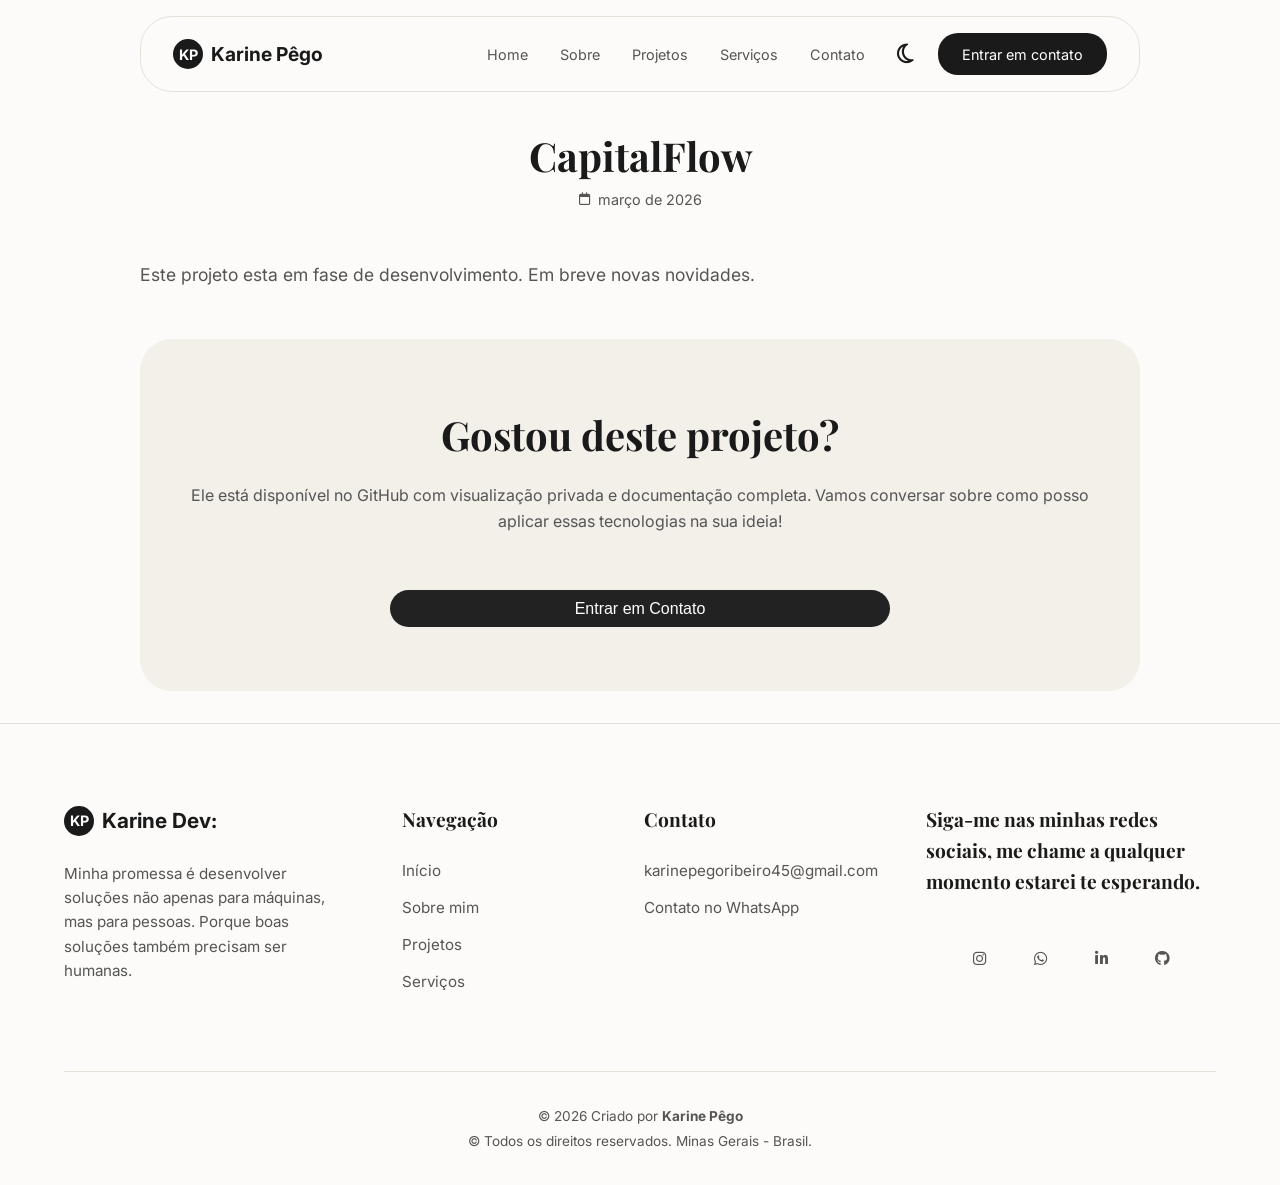
==== capitalflow.html @ c800125c "infos para os projetos em andamento." ====
<!DOCTYPE html>
<html lang="pt-BR">
<head>
    <meta charset="UTF-8">
    <meta name="viewport" content="width=device-width, initial-scale=1.0">
    <title>CapitalFlow | Karine Pêgo</title>
    <link rel="icon" type="image/svg+xml" href="imagens/kp.svg">
    <link rel="stylesheet" href="estilos/style.css">
    <link rel="stylesheet" href="estilos/projeto.css">
    <link href="https://fonts.googleapis.com/css2?family=Playfair+Display:wght@500;700&family=Inter:wght@400;500&display=swap" rel="stylesheet">
    <link rel="stylesheet" href="https://cdnjs.cloudflare.com/ajax/libs/font-awesome/6.4.0/css/all.min.css">
</head>
<body>

    <header>
        <div class="header-container">
            <div class="logo">
                <div class="logo-icon">KP</div>
                <span>Karine Pêgo</span>
            </div>
            
            <!-- Botão do menu hambúrguer (Visível apenas no celular) -->
            <button class="mobile-btn" id="mobile-btn" aria-label="Abrir menu">
                <i class="fa-solid fa-bars"></i>
            </button>

            <!-- Agrupa tudo que vai ficar escondido no celular -->
            <div class="nav-wrapper" id="nav-wrapper">
                <nav>
                    <a href="index.html">Home</a>
                    <a href="#sobre-mim">Sobre</a>
                    <a href="#projetos">Projetos</a>
                    <a href="#servicos">Serviços</a>
                    <a href="#contato">Contato</a>
                </nav>
                <div class="header-actions">
                    <button id="theme-toggle" aria-label="Alternar Modo Escuro">
                        <i class="fa-regular fa-moon"></i>
                    </button>
                    <a href="#contato" class="btn-primary">Entrar em contato</a>
                </div>
            </div>
        </div>
    </header>

    <main class="project-page">

        <section class="text-project" >
            <h2>CapitalFlow</h2>

            <div class="project-date">
                <i class="fa-regular fa-calendar" style="color: var(--text-secondary); font-size: 0.80rem;"></i>
                <!-- Escreva a data normal e coloque a data invertida (Ano-Mês-Dia) no datetime -->
                <time id="dynamic-date" datetime="2026-03-20">março de 2026</time>
            </div>

            <p>
                Este projeto esta em fase de desenvolvimento. Em breve novas novidades.
            </p>
        </section>

        <!-- 
        CONTEÚDO DO PROJETO
        <div class="project-header">
            <div class="tech-tags">
                <span class="tech-tag"><i class="fa-brands fa-html5"></i> HTML</span>
                <span class="tech-tag"><i class="fa-brands fa-css3-alt"></i> CSS</span>
                <span class="tech-tag"><i class="fa-brands fa-js"></i> JavaScript</span>
                <span class="tech-tag"><i class="fa-brands fa-php"></i> PHP</span>
                <span class="tech-tag"><i class="fa-solid fa-database"></i> SQL</span>
            </div>
        </div>
        -->

        <!-- 
        Carrossel Automático e Interativo
        <div class="custom-carousel">
            <div class="project-track">
                <img src="imagens/projetos/psy/psy.png" class="project-slide" alt="Tela inicial">
                <img src="imagens/projetos/psy/psyhome.png" class="project-slide" alt="Dashboard">
                <img src="imagens/projetos/psy/psyespera.png" class="project-slide" alt="Tela de espera">
                <img src="imagens/projetos/psy/psyhis.png" class="project-slide" alt="Histórico">
                <img src="imagens/projetos/psy/psyrel.png" class="project-slide" alt="Relatórios">
                <img src="imagens/projetos/psy/psydocs.png" class="project-slide" alt="Documentos">
            </div>
            
            <button class="carousel-btn prev-btn" aria-label="Foto anterior"><i class="fa-solid fa-angle-left"></i></button>
            <button class="carousel-btn next-btn" aria-label="Próxima foto"><i class="fa-solid fa-angle-right"></i></button>
         -->
        
    <!-- 
         Barrinhas indicadoras na parte inferior 
            <div class="carousel-indicators">
                <div class="indicator active" data-index="0"></div>
                <div class="indicator" data-index="1"></div>
                <div class="indicator" data-index="2"></div>
                <div class="indicator" data-index="3"></div>
                <div class="indicator" data-index="4"></div>
                <div class="indicator" data-index="5"></div>
            </div>
        </div>

        <div class="project-content">            
            <h3>Bibliotecas Utilizadas:</h3>
            <p>Hydrahon, Chart.js, PHPWord.</p>
        </div>
    -->
        <section class="contact-section" id="contato">
            <div class="contact-content">
                <h2>Gostou deste projeto?</h2>
                <p>Ele está disponível no GitHub com visualização privada e documentação completa. Vamos conversar sobre como posso aplicar essas tecnologias na sua ideia!</p>
                <button class="btn-primary dark whatsapp-btn contato-btn">Entrar em Contato</button>
            </div>
        </section>
    </main>
    


    <footer>
        <div class="footer-grid">
            <div class="footer-col brand-col">
                <div class="logo">
                    <div class="logo-icon">KP</div>
                    <span>Karine Dev:</span>
                </div>
                <p class="footer-bio">
                Minha promessa é desenvolver soluções não apenas para máquinas, mas para pessoas. Porque boas soluções também precisam ser humanas.
                </p>
            </div>

            <div class="footer-col">
                <h4>Navegação</h4>
                <a href="index.html">Início</a>
                <a href="index.html#sobre-mim">Sobre mim</a>
                <a href="index.html#projetos">Projetos</a>
                <a href="index.html#servicos">Serviços</a>
            </div>

            <div class="footer-col">
                <h4>Contato</h4>
                <a href="mailto:karinepegoribeiro45@gmail.com">karinepegoribeiro45@gmail.com</a>
                <a href="https://wa.me/5533987287830" target="_blank">Contato no WhatsApp</a>
                <span class="footer-info"> </span>
            </div>

            <div class="footer-col">
                <h4>Siga-me nas minhas redes sociais, me chame a qualquer momento estarei te esperando.</h4>

                <section>
                    <div class="hero-actions">
                        <div class="social-links">
                            <a href="https://www.instagram.com/karine_pego/" target="_blank">
                                <i class="fa-brands fa-instagram"></i>
                            </a>
                            <a href="https://wa.me/553387287830?text=Ol%C3%A1,%20tudo%20bem?%20Eu%20encontrei%20o%20seu%20portif%C3%B3lio." target="_blank">
                                <i class="fa-brands fa-whatsapp"></i>
                            </a>
                            <a href="https://www.linkedin.com/in/karine-pego-ribeiro/" target="_blank">
                                <i class="fa-brands fa-linkedin-in"></i>
                            </a>
                            <a href="https://github.com/Karinepego" target="_blank">
                                <i class="fa-brands fa-github"></i>
                            </a>
                        </div>
                    </div>
                </section>
            </div>
        </div>

        <div class="footer-bottom">
            <p>© 2026 Criado por <b>Karine Pêgo</b></p>
            <p>© Todos os direitos reservados. Minas Gerais - Brasil.</p>
        </div>
    </footer>

    <script src="script.js"></script>
</body>
</html>
---- estilos/style.css ----
/* Variáveis e Reset */
:root {
    --bg-color: #fcfbf9;
    --header-bg: rgba(252, 251, 249, 0.85);
    --surface-color: #f3efe9;
    --text-primary: #1a1a1a;
    --text-secondary: #555555;
    --border-color: #e5e0d8;
    --card-text: #ffffff;
    --font-heading: 'Playfair Display', serif;
    --font-body: 'Inter', sans-serif;
}

/* Variáveis para o Modo Escuro */
body.dark-mode {
    --bg-color: #121212;
    --header-bg: rgba(18, 18, 18, 0.85);
    --surface-color: #1e1e1e;
    --text-primary: #f5f5f5;
    --text-secondary: #aaaaaa;
    --border-color: #333333;
}

html {
    scroll-padding-top: 10rem; 
    scroll-behavior: smooth; 
}

* {
    margin: 0;
    padding: 0;
    box-sizing: border-box;
}

body {
    font-family: var(--font-body);
    background-color: var(--bg-color);
    color: var(--text-primary);
    line-height: 1.6;
    transition: background-color 0.3s ease, color 0.3s ease;
}

a {
    text-decoration: none;
    color: inherit;
}

h1, h2, h3, h4 {
    font-family: var(--font-heading);
}

/* Header */
header {
    position: sticky;
    top: 1rem;
    z-index: 800;
    padding: 0 1%;
}

.header-container {
    display: flex;
    align-items: center;
    justify-content: space-between;
    border: 1px solid var(--border-color);
    border-radius: 2rem;
    padding: 1rem 2rem;
    max-width: 1400px;
    margin: 0 auto;
    background-color: var(--header-bg);
    backdrop-filter: blur(8px);
    -webkit-backdrop-filter: blur(8px);
    width: 1000px;
}

.logo {
    display: flex;
    align-items: center;
    gap: 0.5rem;
    font-weight: 700;
    font-size: 1.2rem;
}

.logo-icon {
    background: var(--text-primary);
    color: var(--bg-color);
    width: 30px;
    height: 30px;
    border-radius: 50%;
    display: flex;
    align-items: center;
    justify-content: center;
    font-size: 0.9rem;
}

nav {
    display: flex;
    gap: 2rem;
}

nav a {
    font-size: 0.9rem;
    color: var(--text-secondary);
    transition: color 0.2s;
}

nav a:hover {
    color: var(--text-primary);
}

.header-actions {
    display: flex;
    align-items: center;
    gap: 1.5rem;
}

#theme-toggle {
    background: none;
    border: none;
    cursor: pointer;
    font-size: 1.4rem;
    color: var(--text-primary);
    display: flex;
    align-items: center;
    justify-content: center;
    transition: transform 0.2s ease;
}

#theme-toggle:hover {
    transform: scale(1.1);
}

.btn-primary {
    background: #1a1a1a;
    color: #fff;
    padding: 0.6rem 1.5rem;
    border-radius: 20px;
    font-size: 0.9rem;
    border: none;
    cursor: pointer;
}

body.dark-mode .btn-primary {
    background: #f5f5f5;
    color: #121212;
}

.btn-primary.dark {
    background: #222;
    color: #fff;
}

/* Main Content */
main {
    max-width: 1200px;
    margin: 0 auto;
    padding: 2rem 5%;
}

/* Hero Section */
.hero-container {
    background-color: var(--surface-color);
    border-radius: 2rem;
    padding: 3rem;
    margin-bottom: 4rem;
    margin-top: 3rem;
}

.hero-content {
    display: flex;
    gap: 3rem;
    align-items: center;
}

.hero-image {
    flex: 1;
}

.hero-image-button {
    display: block;
    width: 100%;
    max-width: 400px;
    aspect-ratio: 1 / 1;
    margin: 0 auto;
    padding: 0;
    border: 0;
    border-radius: 1.5rem;
    background: transparent;
    cursor: zoom-in;
    overflow: hidden;
}

.hero-image-button:focus-visible {
    outline: 3px solid var(--text-primary);
    outline-offset: 4px;
}

.hero-image img {
    width: 100%;
    height: 100%;
    object-fit: cover; 
    object-position: center top; 
    border-radius: 1.5rem;
    transform: scale(1.2); 
    transform-origin: center top;
    transition: transform 0.5s ease; 
}

.hero-image-button:hover img {
    transform: scale(1.3);
}

.image-modal {
    position: fixed;
    inset: 0;
    z-index: 1000;
    width: 100%;
    height: 100%;
    max-width: none;
    max-height: none;
    border: 0;
    display: none;
    align-items: center;
    justify-content: center;
    padding: 2rem;
    background: rgba(0, 0, 0, 0.82);
}

.image-modal[open] {
    display: flex;
}

.image-modal-content {
    position: relative;
    max-width: min(900px, 100%);
    max-height: 100%;
}

.image-modal-content img {
    display: block;
    max-width: 100%;
    max-height: calc(100vh - 4rem);
    border-radius: 1rem;
    object-fit: contain;
}

.image-modal-close {
    position: absolute;
    top: -1rem;
    right: -1rem;
    z-index: 1;
    width: 2.5rem;
    height: 2.5rem;
    border: 0;
    border-radius: 50%;
    background: #ffffff;
    color: #111111;
    cursor: pointer;
    font-size: 1.8rem;
    line-height: 1;
}

.sr-only {
    position: absolute;
    width: 1px;
    height: 1px;
    padding: 0;
    margin: -1px;
    overflow: hidden;
    clip: rect(0, 0, 0, 0);
    white-space: nowrap;
    border: 0;
}

.hero-text {
    flex: 1;
}

.hero-text h1 {
    font-size: 3.5rem;
    line-height: 1.1;
    margin-bottom: 1.5rem;
}

.hero-text p {
    color: var(--text-secondary);
    margin-bottom: 2rem;
}

.hero-actions {
    display: flex;
    flex-direction: column-reverse; 
    align-items: center;
    width: 100%;
    gap: 1.5rem;
}

.hero-actions .btn-primary {
    display: block; 
    width: 100%;
    text-align: center;
    padding: 0.8rem 1.5rem;
    font-size: 1.05rem;
}

.hero-actions .social-links {
    display: flex;
    justify-content: center;
    width: 100%;
    margin-bottom: 0.5rem; 
}

.social-links {
    display: flex;
    gap: 1rem;
    align-items: center;
}

.social-links a {
    display: inline-flex;
    align-items: center;
    justify-content: center;
    width: 45px;
    height: 45px;
    border-radius: 50%;
    color: var(--text-primary); 
    font-size: 1.2rem;
    border: 1px solid transparent;
    transition: border-color 0.3s ease, transform 0.2s ease;
}

.social-links a:hover {
    border-color: var(--text-primary); 
    transform: scale(1.05);
}

/* Intro Section */
.intro {
    text-align: center;
    max-width: 800px;
    margin: 0 auto 5rem auto;
}

.intro h2 {
    font-size: 2rem;
    margin-bottom: 1.5rem;
}

.intro p {
    color: var(--text-secondary);
}

/* Container para agrupar as habilidades e o carrossel */
.skills-section {
    width: 100%;
    margin-bottom: 7rem; 
}

.testimonials {
    margin-bottom: 5rem;
}

.testimonials-header {
    text-align: left;
    margin-bottom: 3rem;
}

.featured-header {
    display: flex;
    justify-content: space-between;
    align-items: center;
    margin-bottom: 2rem;
}

.featured-header h2 {
    font-size: 2rem;
}

.testimonials-header h2 {
    font-size: 2rem;
    margin-bottom: 0.5rem;
}

.testimonials-header p {
    color: var(--text-secondary);
}

/* Grade de Serviços ajustada para Flexbox */
.testimonials-grid {
    display: flex; 
    flex-wrap: wrap; 
    justify-content: center; 
    gap: 2rem;
}

.testimonial-card {
    background-color: var(--surface-color);
    border: 1px solid var(--border-color);
    border-radius: 2rem;
    padding: 2.5rem;
    display: flex;
    flex-direction: column;
    justify-content: space-between;
    transition: transform 0.3s ease;
    
    flex: 1 1 300px; 
    max-width: calc(33.333% - 1.34rem); 
}

.testimonial-card:hover {
    transform: translateY(-5px);
}

.testimonial-card p {
    font-size: 1rem;
    color: var(--text-secondary);
    margin-bottom: 2rem;
    flex-grow: 1;
    line-height: 1.6;
}

.client-name {
    font-weight: 600;
    font-size: 1.1rem;
    color: var(--text-primary);
    font-family: var(--font-heading);
    margin-bottom: 1rem;
}

/* Featured Articles */
.view-all {
    color: var(--text-secondary);
    font-size: 0.9rem;
}

.articles-grid {
    display: grid;
    grid-template-columns: repeat(auto-fit, minmax(300px, 1fr));
    gap: 2rem;
    margin-bottom: 5rem;
}

/* Cards */
.card {
    position: relative;
    height: 350px;
    border-radius: 1.5rem;
    overflow: hidden;
    background-size: cover;
    background-position: center;
    display: flex;
    flex-direction: column;
    justify-content: space-between;
    padding: 1.5rem;
    color: var(--card-text);
}


.card-overlay {
    position: absolute;
    left: 0;
    right: 0;
    bottom: 0;
    height: 45%;
    background: linear-gradient(
        to top,
        rgba(0, 0, 0, 0.8) 0%,
        rgba(0, 0, 0, 0) 100%
    );
    z-index: 1;
}

.card-top, .card-bottom {
    position: relative;
    z-index: 2;
}

.card-top {
    display: flex;
    justify-content: space-between;
    align-items: center;
}

.tag {
    padding: 0.3rem 0.8rem;
    border-radius: 12px;
    font-size: 0.75rem;
    font-weight: 500;
}

.tag-orange { background: rgba(255, 150, 100, 0.9); }

.date {
    font-size: 0.8rem;
    opacity: 0.9;
}

.number {
    font-weight: 600;
    font-size: 0.8rem;
    opacity: 0.7;
    display: block;
    margin-bottom: 0.5rem;
}

.title-row {
    display: flex;
    justify-content: space-between;
    align-items: flex-end;
    gap: 1rem;
}

.title-row h3 {
    font-size: 1.3rem;
    line-height: 1.2;
}

.icon-btn {
    width: 35px;
    height: 35px;
    border-radius: 50%;
    border: none;
    background: rgba(255, 255, 255, 0.9);
    color: #000;
    cursor: pointer;
    font-size: 1.2rem;
    flex-shrink: 0;
}

/* Contact Section */
.contact-content {
    background-color: var(--surface-color);
    border-radius: 2rem;
    padding: 4rem 2rem;
    text-align: center;
}

.contact-content h2 {
    font-size: 2.5rem;
    margin-bottom: 1rem;
}

.contact-content p {
    color: var(--text-secondary);
    margin-bottom: 2rem;
}

.contact-form button {
    margin-top: 1rem;
    padding: 1rem;
    font-size: 1rem;
    border-radius: 2rem;
    width: 55%;
}

/* FOOTER (Rodapé) */

footer {
    border-top: 1px solid var(--border-color);
    padding: 5rem 5% 2rem; 
    max-width: 1400px; 
    margin: 0 auto;
}

.footer-grid {
    display: grid;
    grid-template-columns: 1.5fr 1fr 1fr 1.5fr; 
    gap: 3rem;
    margin-bottom: 4rem;
}

.footer-col h4 {
    margin-bottom: 1.5rem;
    font-family: var(--font-heading); 
    font-size: 1.2rem;
    color: var(--text-primary);
}

.footer-col p {
    color: var(--text-secondary);
    font-size: 0.95rem;
    line-height: 1.6;
}

.footer-col a {
    display: block;
    color: var(--text-secondary);
    margin-bottom: 0.8rem;
    font-size: 0.95rem;
    transition: color 0.3s ease, transform 0.2s ease;
}

.footer-col a:hover {
    color: var(--text-primary);
    transform: translateX(5px); 
}

.brand-col .logo {
    margin-bottom: 1.5rem;
    font-size: 1.3rem;
}

.footer-info {
    display: block;
    color: var(--text-secondary);
    font-size: 0.9rem;
    margin-top: 1.5rem;
    font-weight: 500;
}

.footer-bottom {
    text-align: center;
    color: var(--text-secondary);
    font-size: 0.85rem;
    padding-top: 2rem;
    border-top: 1px solid var(--border-color);
    line-height: 1.8; 
}

/* carousel */
.carousel-container {
    width: 100%;
    max-width: 100%;
    margin: 0; 
    overflow: hidden; 
    position: relative;
    padding: 1rem 0; 
}

.carousel-container::before,
.carousel-container::after {
    content: "";
    position: absolute;
    top: 0;
    width: 80px;
    height: 100%;
    z-index: 2;
    pointer-events: none;
}

.carousel-container::before {
    left: 0;
    background: linear-gradient(to right, var(--bg-color) 0%, transparent 100%);
}

.carousel-container::after {
    right: 0;
    background: linear-gradient(to left, var(--bg-color) 0%, transparent 100%);
}

.carousel-track {
    display: flex;
    width: max-content;
}

.carousel-container:hover .carousel-items {
    animation-play-state: paused;
}

.carousel-items {
    display: flex;
    gap: 3.5rem; 
    padding-right: 3.5rem;
    animation: scroll-left 30s linear infinite; 
}

.carousel-item {
    display: flex;
    flex-direction: column;
    align-items: center;
    gap: 0.8rem;
    color: var(--text-primary); 
    filter: grayscale(100%); 
    opacity: 0.65; 
    transition: all 0.3s ease;
    cursor: default;
}

.carousel-item i {
    font-size: 3.5rem; 
}

.carousel-item span {
    font-size: 0.9rem;
    font-family: var(--font-body);
    font-weight: 500;
}

.carousel-item:hover {
    color: var(--text-primary); 
    opacity: 1;
    transform: scale(1.1); 
}

@keyframes scroll-left {
    0% { transform: translateX(0); }
    100% { transform: translateX(-100%); }
}


/* ÍCONES SOCIAIS NO FOOTER */

.whatsapp-btn {
    display: inline-block;
    margin-top: 1.5rem;
    padding: 0.6rem;
    width: 100%;
    max-width: 500px;
    font-size: 1rem;
    font-weight: 500;
    text-align: center;
    background-color: #1a1a1a;
    color: #ffffff;
    border-radius: 3rem;
    transition: transform 0.2s ease, background-color 0.2s ease;
}

.whatsapp-btn:hover {
    transform: scale(1.02);
    background-color: #333333;
}
.footer-col .social-links {
    margin-top: 1rem;
}

.footer-col .social-links a {
    display: inline-flex; 
    justify-content: center;
    align-items: center;
    margin-bottom: 0;
    color: var(--text-secondary);
    border: 1px solid transparent; 
}

.footer-col .social-links a:hover {
    color: var(--text-primary);
    border-color: var(--text-primary);
    transform: scale(1.1); 
}


/* Configuração do menu hambúrguer */
.mobile-btn {
    display: none; /* Escondido no PC */
    background: none;
    border: none;
    color: var(--text-primary);
    font-size: 1.5rem;
    cursor: pointer;
}

.nav-wrapper {
    display: flex;
    align-items: center;
    gap: 2rem;
}

/* RESPONSIVIDADE (Mobile) */

@media (max-width: 900px) {
    .footer-grid {
        grid-template-columns: repeat(2, 1fr);
    }
}

@media (max-width: 768px) {

    .header-container {
        flex-direction: row; /* Mantém logo e botão na mesma linha */
        flex-wrap: wrap;
        justify-content: space-between; /* Um de cada lado */
        width: 100%;
        padding: 1rem 1.5rem;
    }

    .mobile-btn {
        display: block; /* Mostra o botão hambúrguer no celular */
    }

    .nav-wrapper {
        display: none; /* Esconde o menu inicialmente */
        flex-direction: column;
        width: 100%;
        margin-top: 1rem;
        padding-top: 1rem;
        border-top: 1px solid var(--border-color);
        gap: 1.5rem;
    }

    .nav-wrapper.active {
        display: flex; /* Classe que o JavaScript vai usar para abrir */
    }

    nav {
        flex-direction: column;
        align-items: center;
        gap: 1.5rem;
    }

    .header-actions {
        flex-direction: column;
        width: 100%;
        gap: 1rem;
    }

    .header-actions .btn-primary {
        width: 100%;
        text-align: center;
    }

    .hero-content { flex-direction: column; }
    .hero-text h1 { font-size: 2.5rem; }
    .footer-grid { grid-template-columns: repeat(2, 1fr); }
    
    .testimonial-card {
        max-width: 100%; 
    }
}

@media (max-width: 600px) {
    .footer-grid {
        grid-template-columns: 1fr;
        text-align: center;
    }
    .footer-col a:hover {
        transform: none; 
    }
    .brand-col .logo {
        justify-content: center;
    }
}
---- estilos/projeto.css ----
/* =========================================
   PÁGINAS DE PROJETO (Ex: PSYTECH)
   ========================================= */

/* 1. O Container Principal (Mesma largura exata do cabeçalho) */
.project-page {
    width: 1000px;
    max-width: 100%;
    margin: 0 auto;
    padding: 2rem 0;
}

/* 2. O Texto (Ocupa todo o espaço dos 1000px) */
.text-project {
    width: 100%;
    max-width: 100%;
    margin: 0 auto 3rem auto;
}

.text-project h2 {
    margin-top: 1rem;
    font-size: 2.5rem;
    text-align: center;
}

.text-project p {
    color: var(--text-secondary);
    text-align: left;
    line-height: 1.8;
    font-size: 1.1rem;
}

/* 3. Tags de Tecnologia */
.project-header {
    width: 100%;
    margin-bottom: 2rem;
}

.tech-tags {
    display: flex;
    flex-wrap: wrap;
    justify-content: center;
    gap: 0.8rem;
}

.tech-tag {
    padding: 0.5rem 1rem;
    background-color: var(--surface-color);
    border: 1px solid var(--border-color);
    border-radius: 2rem;
    font-size: 0.9rem;
    color: var(--text-primary);
    display: flex;
    align-items: center;
    gap: 0.5rem;
}

.project-content {
    width: 100%;
    max-width: 100%;
    margin: 0 auto 3rem auto;
}

/* =========================================
   CARROSSEL MODERNO (Automático)
   ========================================= */

.custom-carousel {
    position: relative;
    width: 100%;
    height: 500px;
    margin: 2rem 0 4rem 0;
    overflow: hidden;
    border-radius: 15px;
    box-shadow: 0 10px 30px rgba(0, 0, 0, 0.08); 
    background-color: var(--surface-color); 
}

.project-track {
    display: flex;
    width: 100%;
    height: 100%;
    transition: transform 0.6s ease-in-out; 
}

.project-slide {
    flex: 0 0 100%; 
    min-width: 100%;
    object-fit: contain; 
    object-position: center;
}

/* Setas em formato circular */
.carousel-btn {
    position: absolute;
    top: 50%;
    transform: translateY(-50%);
    background-color: var(--header-bg); 
    border: 1px solid var(--border-color);
    color: var(--text-primary); 
    font-size: 1.5rem; 
    width: 50px;
    height: 50px;
    border-radius: 50%;
    display: flex;
    align-items: center;
    justify-content: center;
    cursor: pointer;
    z-index: 10;
    transition: all 0.3s ease;
    backdrop-filter: blur(4px);
}

.carousel-btn:hover {
    background-color: var(--text-primary);
    color: var(--bg-color);
    transform: translateY(-50%) scale(1.1);
}

.prev-btn { left: 1.5rem; }
.next-btn { right: 1.5rem; }

/* Indicadores */
.carousel-indicators {
    position: absolute;
    bottom: 20px;
    left: 50%;
    transform: translateX(-50%);
    display: flex;
    gap: 12px;
    z-index: 10;
}

.indicator {
    width: 35px; 
    height: 5px; 
    background-color: var(--border-color);
    cursor: pointer;
    transition: background-color 0.4s ease;
    border-radius: 4px;
}

.indicator:hover {
    background-color: var(--text-secondary);
}

.indicator.active {
    background-color: var(--text-primary); 
}

/* Ajustes de Responsividade (Celular) */
@media (max-width: 1024px) {
    .project-page {
        padding: 2rem 5%;
    }
    .custom-carousel {
        height: 300px;
    }
    .carousel-btn { 
        width: 40px; 
        height: 40px; 
        font-size: 1.2rem; 
    }
    .indicator { width: 25px; }
}

/* Data Dinâmica do Projeto */
.project-date {
    color: var(--text-secondary);
    font-size: 0.90rem;
    margin-bottom: 3rem;
    display: flex;
    align-items: center;
    justify-content: center;
    gap: 0.5rem;
}

.project-date i {
    color: var(--text-primary);
}

.time-elapsed {
    font-style: italic;
    opacity: 0.7;
    margin-left: 0.3rem;
}
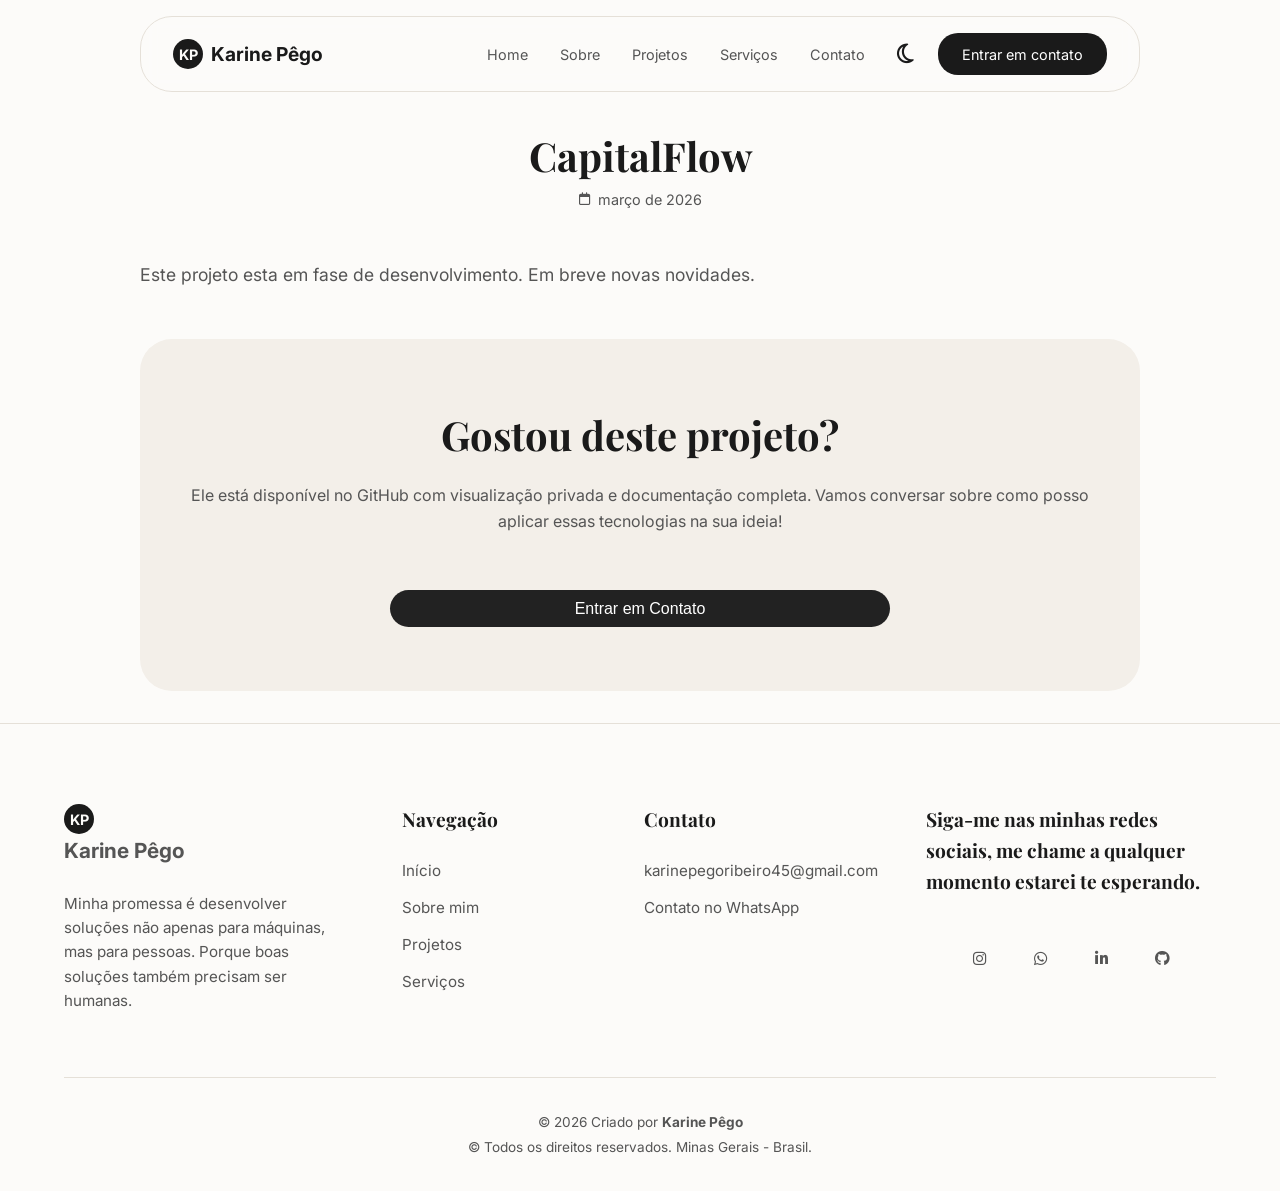
==== commit 58e6490b: "Fazendo a logo ser clicavel." ====
--- a/capitalflow.html
+++ b/capitalflow.html
@@ -14,10 +14,10 @@
 
     <header>
         <div class="header-container">
-            <div class="logo">
+            <a href="index.html" class="logo">
                 <div class="logo-icon">KP</div>
                 <span>Karine Pêgo</span>
-            </div>
+            </a>
             
             <!-- Botão do menu hambúrguer (Visível apenas no celular) -->
             <button class="mobile-btn" id="mobile-btn" aria-label="Abrir menu">
@@ -119,10 +119,10 @@
     <footer>
         <div class="footer-grid">
             <div class="footer-col brand-col">
-                <div class="logo">
+                <a href="index.html" class="logo">
                     <div class="logo-icon">KP</div>
-                    <span>Karine Dev:</span>
-                </div>
+                    <span>Karine Pêgo</span>
+                </a>
                 <p class="footer-bio">
                 Minha promessa é desenvolver soluções não apenas para máquinas, mas para pessoas. Porque boas soluções também precisam ser humanas.
                 </p>
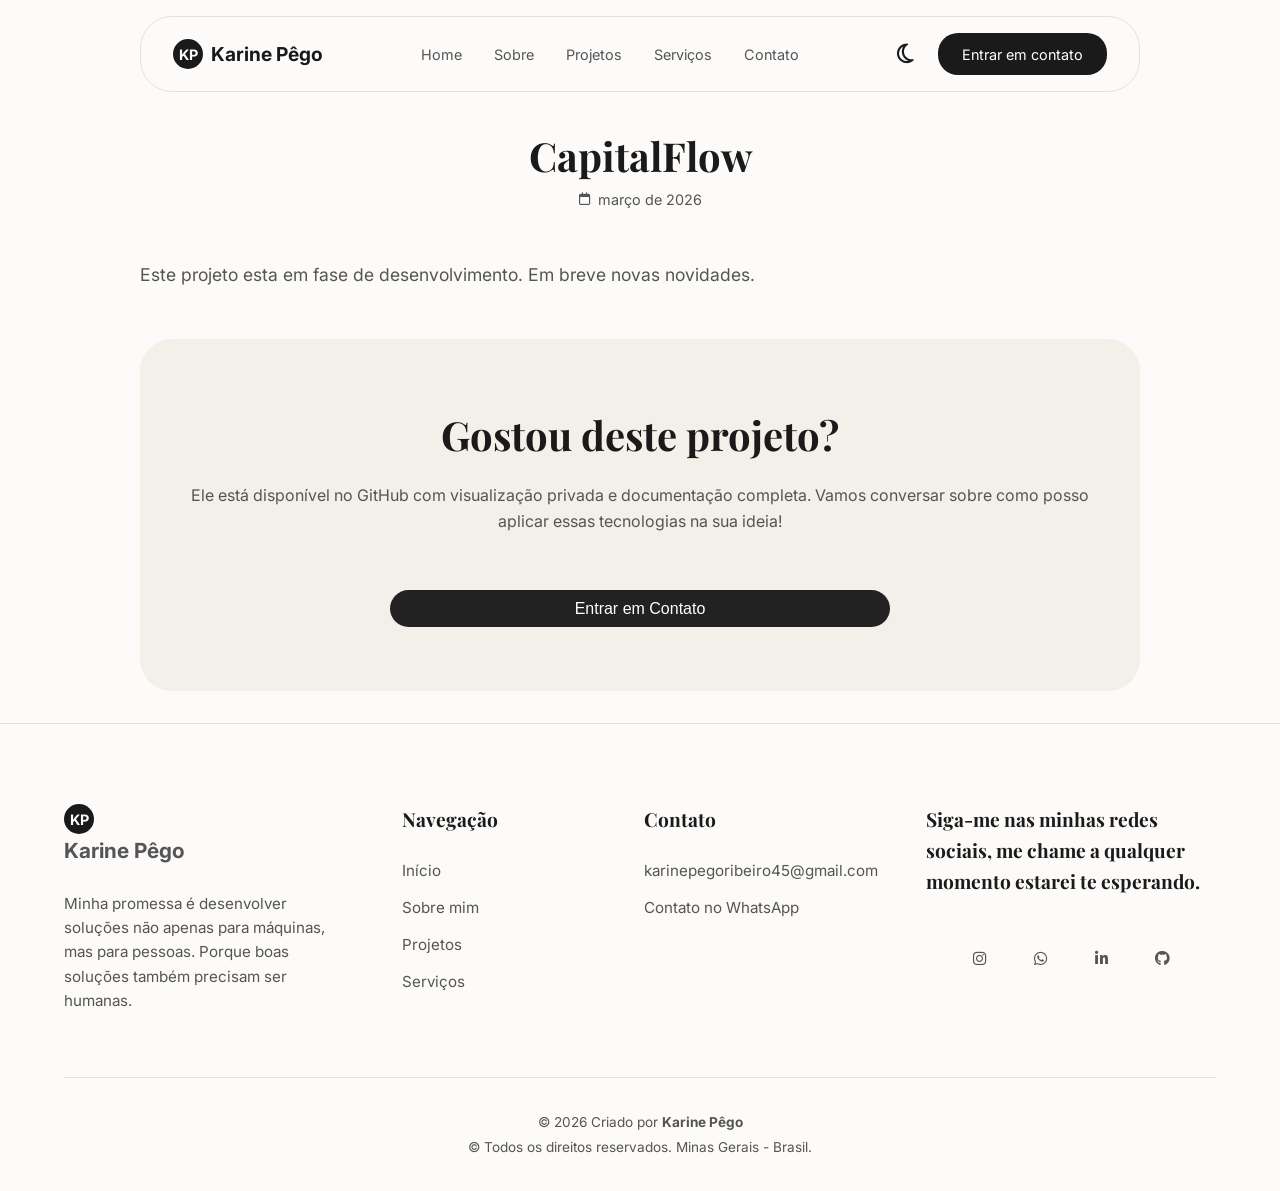
==== commit 426f3c02: "Ajustando header de todas as paginas darkmode fora do hamburguer." ====
--- a/capitalflow.html
+++ b/capitalflow.html
@@ -18,13 +18,7 @@
                 <div class="logo-icon">KP</div>
                 <span>Karine Pêgo</span>
             </a>
-            
-            <!-- Botão do menu hambúrguer (Visível apenas no celular) -->
-            <button class="mobile-btn" id="mobile-btn" aria-label="Abrir menu">
-                <i class="fa-solid fa-bars"></i>
-            </button>
 
-            <!-- Agrupa tudo que vai ficar escondido no celular -->
             <div class="nav-wrapper" id="nav-wrapper">
                 <nav>
                     <a href="index.html">Home</a>
@@ -33,12 +27,18 @@
                     <a href="#servicos">Serviços</a>
                     <a href="#contato">Contato</a>
                 </nav>
-                <div class="header-actions">
-                    <button id="theme-toggle" aria-label="Alternar Modo Escuro">
-                        <i class="fa-regular fa-moon"></i>
-                    </button>
-                    <a href="#contato" class="btn-primary">Entrar em contato</a>
-                </div>
+            </div>
+
+            <div class="header-actions">
+                <button id="theme-toggle" aria-label="Alternar Modo Escuro">
+                    <i class="fa-regular fa-moon"></i>
+                </button>
+                
+                <a href="#contato" class="btn-primary">Entrar em contato</a>
+
+                <button class="mobile-btn" id="mobile-btn" aria-label="Abrir menu">
+                    <i class="fa-solid fa-bars"></i>
+                </button>
             </div>
         </div>
     </header>
--- a/estilos/style.css
+++ b/estilos/style.css
@@ -765,21 +765,23 @@
 @media (max-width: 768px) {
 
     .header-container {
-        flex-direction: row; /* Mantém logo e botão na mesma linha */
+        flex-direction: row; 
         flex-wrap: wrap;
-        justify-content: space-between; /* Um de cada lado */
+        justify-content: space-between; 
+        align-items: center;
         width: 100%;
         padding: 1rem 1.5rem;
     }
 
     .mobile-btn {
-        display: block; /* Mostra o botão hambúrguer no celular */
+        display: block; 
     }
 
     .nav-wrapper {
-        display: none; /* Esconde o menu inicialmente */
+        display: none; 
         flex-direction: column;
         width: 100%;
+        order: 3;
         margin-top: 1rem;
         padding-top: 1rem;
         border-top: 1px solid var(--border-color);
@@ -787,24 +789,25 @@
     }
 
     .nav-wrapper.active {
-        display: flex; /* Classe que o JavaScript vai usar para abrir */
+        display: flex; 
     }
 
     nav {
         flex-direction: column;
         align-items: center;
         gap: 1.5rem;
+        width: 100%;
     }
 
     .header-actions {
-        flex-direction: column;
-        width: 100%;
+        flex-direction: row; 
+        width: auto;
         gap: 1rem;
+        align-items: center;
     }
 
     .header-actions .btn-primary {
-        width: 100%;
-        text-align: center;
+        display: none; 
     }
 
     .hero-content { flex-direction: column; }
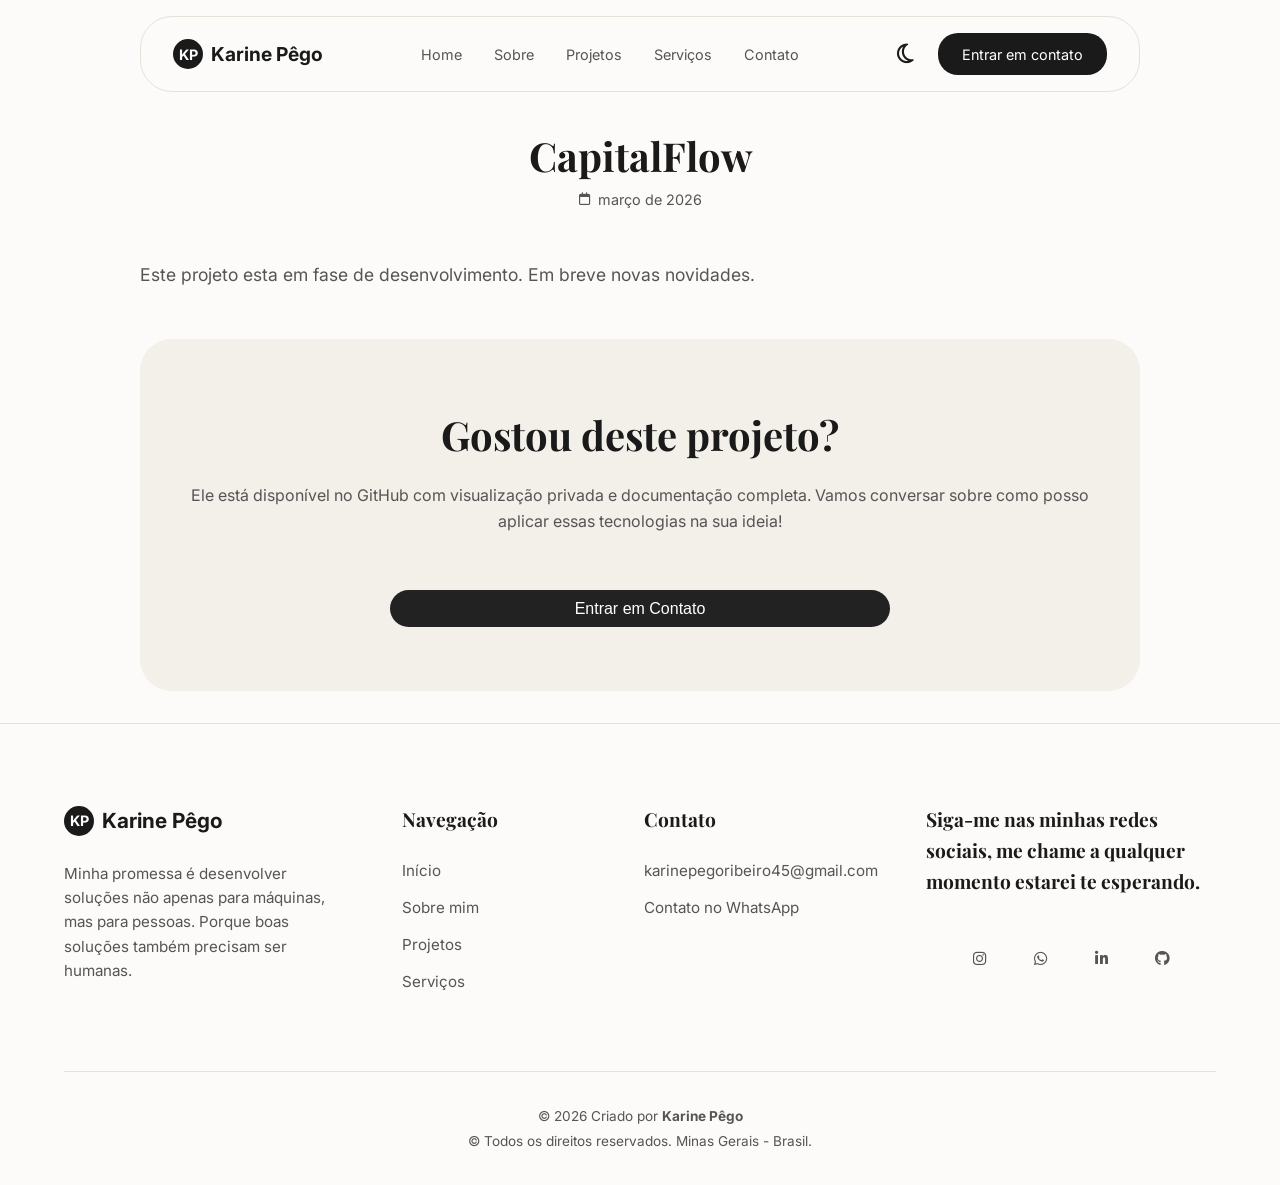
==== commit 2edd5191: "Ajustando footer logo de todas as paginas." ====
--- a/capitalflow.html
+++ b/capitalflow.html
@@ -119,10 +119,10 @@
     <footer>
         <div class="footer-grid">
             <div class="footer-col brand-col">
-                <a href="index.html" class="logo">
+                <div class="logo">
                     <div class="logo-icon">KP</div>
                     <span>Karine Pêgo</span>
-                </a>
+                </div>
                 <p class="footer-bio">
                 Minha promessa é desenvolver soluções não apenas para máquinas, mas para pessoas. Porque boas soluções também precisam ser humanas.
                 </p>
